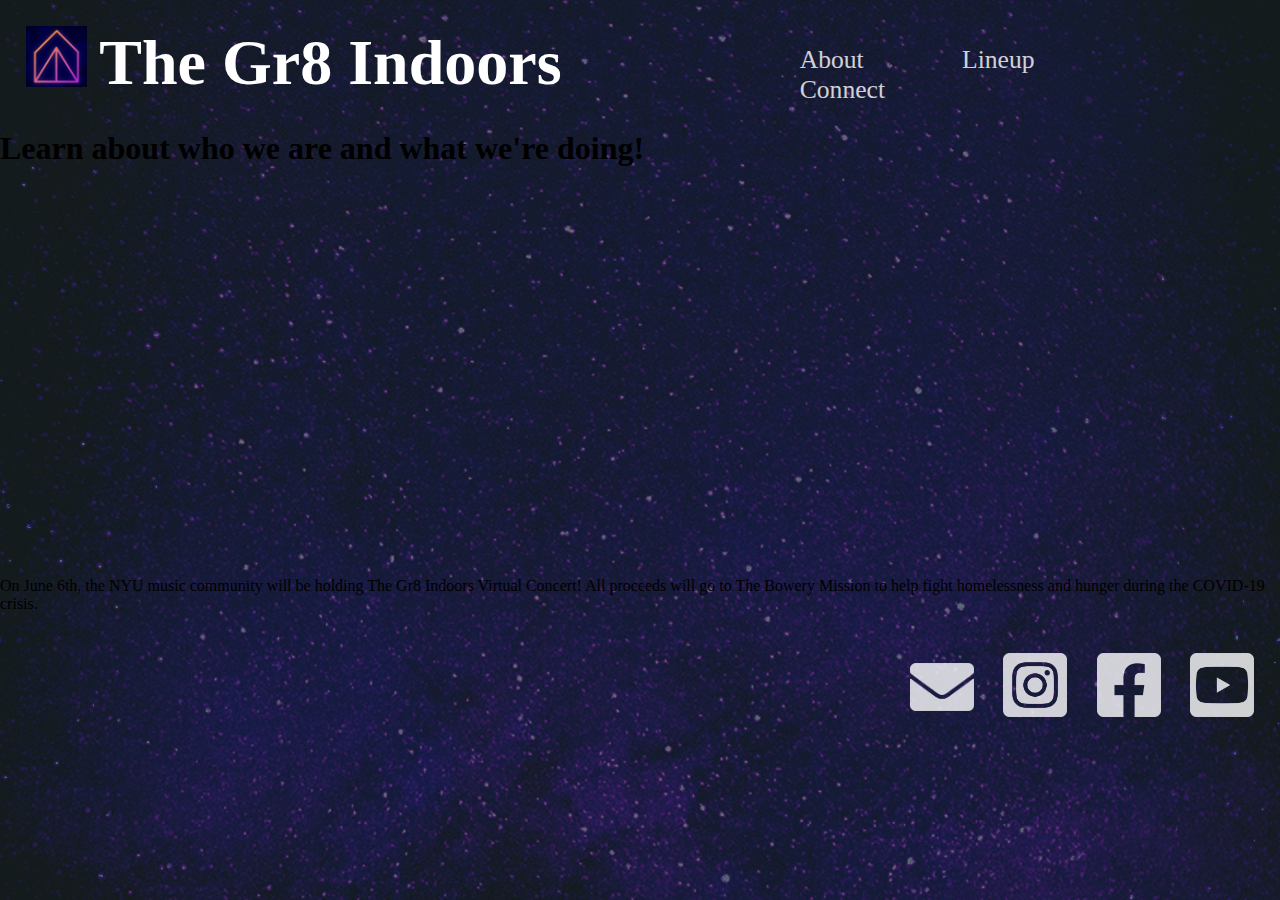
==== about/index.html @ 5b60b0fb "fixed logo links" ====
<!DOCTYPE html>
<html>
<head>
  <meta charset="UTF-8" name="viewport" content="width=device-width, initial-scale=1">
  <title>The Gr8 Indoors</title>
  <link href="../styles/general.css" rel="stylesheet" type="text/css">
  <link href="../styles/about.css" rel="stylesheet" type="text/css">

  <link rel="icon" href="../assets/graphics/gr8_indoors_icon.jpg" type="image/gif" sizes="16x16">
  <!-- Global site tag (gtag.js) - Google Analytics -->
  <script async src="https://www.googletagmanager.com/gtag/js?id=UA-166864338-1"></script>
  <script>
    window.dataLayer = window.dataLayer || [];
    function gtag(){dataLayer.push(arguments);}
    gtag('js', new Date());

    gtag('config', 'UA-166864338-1');
  </script>
</head>
<body>
  <header>
    <div class="leftHeader">
      <a href="https://gr8indoors.com/">
        <div class="logo">
          <img src="../assets/graphics/gr8_indoors_icon.jpg">
        </div>
      </a>
      <a href="https://gr8indoors.com/">
        <h1>The Gr8 Indoors</h1>
      </a>
    </div>
    <div class="rightHeader">
      <div class="nav">
        <ul>
          <a href="https://gr8indoors.com/about/"><li>About</li></a>
          <a href="https://gr8indoors.com/lineup-and-schedule/"><li>Lineup</li></a>
          <a href="https://gr8indoors.com/connect/"><li>Connect</li></a>
      </div>
    </div>
  </header>
  <div class="main">
    <h1 class="videoAnnouncement">
      Learn about who we are and what we're doing!
    </h1>
    <div class="video">
      <iframe width="560" height="315" src="https://www.youtube.com/embed/5uHta3VZrWQ" frameborder="0" allow="accelerometer; autoplay; encrypted-media; gyroscope; picture-in-picture" allowfullscreen></iframe>
    </div>
    <div class="announcement">
      <p>On June 6th, the NYU music community will be holding The Gr8 Indoors Virtual Concert! All proceeds will go to The Bowery Mission to help fight homelessness and hunger during the COVID-19 crisis.</p>
    </div>

  </div>
  <footer>
    <a href="mailto:zoomconcertteam@gmail.com"><img id="emailIcon" class="connectIcon" src="../assets/graphics/envelope-solid.png"></a>
    <a href="https://www.instagram.com/thegr8indoorsconcert/"><img class="connectIcon" src="../assets/graphics/instagram.png"></a>
    <a href="https://www.facebook.com/events/234155271235261/"><img class="connectIcon" src="../assets/graphics/facebook.png"></a>
    <a href="https://www.youtube.com/channel/UCjgULXL2cb7owvDDzgZ5wBQ"><img class="connectIcon" src="../assets/graphics/youtube.png"></a>


  </footer>
</body>
</html>
---- styles/general.css ----
@font-face { font-family: Minimal; src: url('fonts/minimal.oft'); }


* {
  margin: 0;
  padding: 0;
}

body{
  margin: 0px;
  padding: 0px;
  height: 100%;
  width: 100%;
  font-family: Minimal;
}

header{
  width: auto;
  color: white;
  padding: 2%;
  overflow: hidden;
}

.logo{
  float:left;
  width:10%;
  padding-right: 2%;
}

.logo img{
  width: 100%;
}

header a{
  text-decoration: none;
  color: white;
}
header h1{
 font-size: 5vw;
}

.leftHeader{
  float: left;
  width: 50%;
  overflow: hidden;
}

.rightHeader{
  float: left;
  width: 50%;
  padding-top: 1.5vw;
  /* border: 1px solid white; */
}

.nav{
  padding-left: 10%;
  padding-right: 10%;
}

.nav ul{
  list-style-type: none;
  text-align: center;

}

.nav li{
  font-size: 2vw;
  margin-left: 20%;
  float: left;
  transition: transform 0.2s, opacity 0.2s;
  text-align: center;
  width: auto;
  opacity: 0.8;
  /* border: 1px solid white; */
}

.nav li:hover{
  transform: scale(1.2);
  opacity: 1;
}



footer{
  width: auto;
  text-align: right;
  padding: 2%
}

footer img{
  width: 5vw;
  padding-left: 2vw;
  opacity: 0.8;
  transition: transform 0.3s, opacity 0.3s;
}

footer img:hover{
  transform: scale(1.2);
  opacity: 1;
}

#emailIcon{
  padding-top: 2%;
  padding-bottom: 0.5%;
}
---- styles/about.css ----
body{
  background: url("../assets/graphics/night_sky.jpg") no-repeat;
  background-attachment: fixed;
  background-position: left;
  background-repeat: no-repeat;
  background-size: cover;
}

.video{
  text-align: center;
  overflow: hidden;
  margin-top: 2%;
  padding-bottom:30%;
  position:relative;
  height:0;
}

.video iframe{
  left:0;
  top:0;
  height:100%;
  width:50%;
  position:absolute;
  padding-right: 25%;
  padding-left: 25%;
}
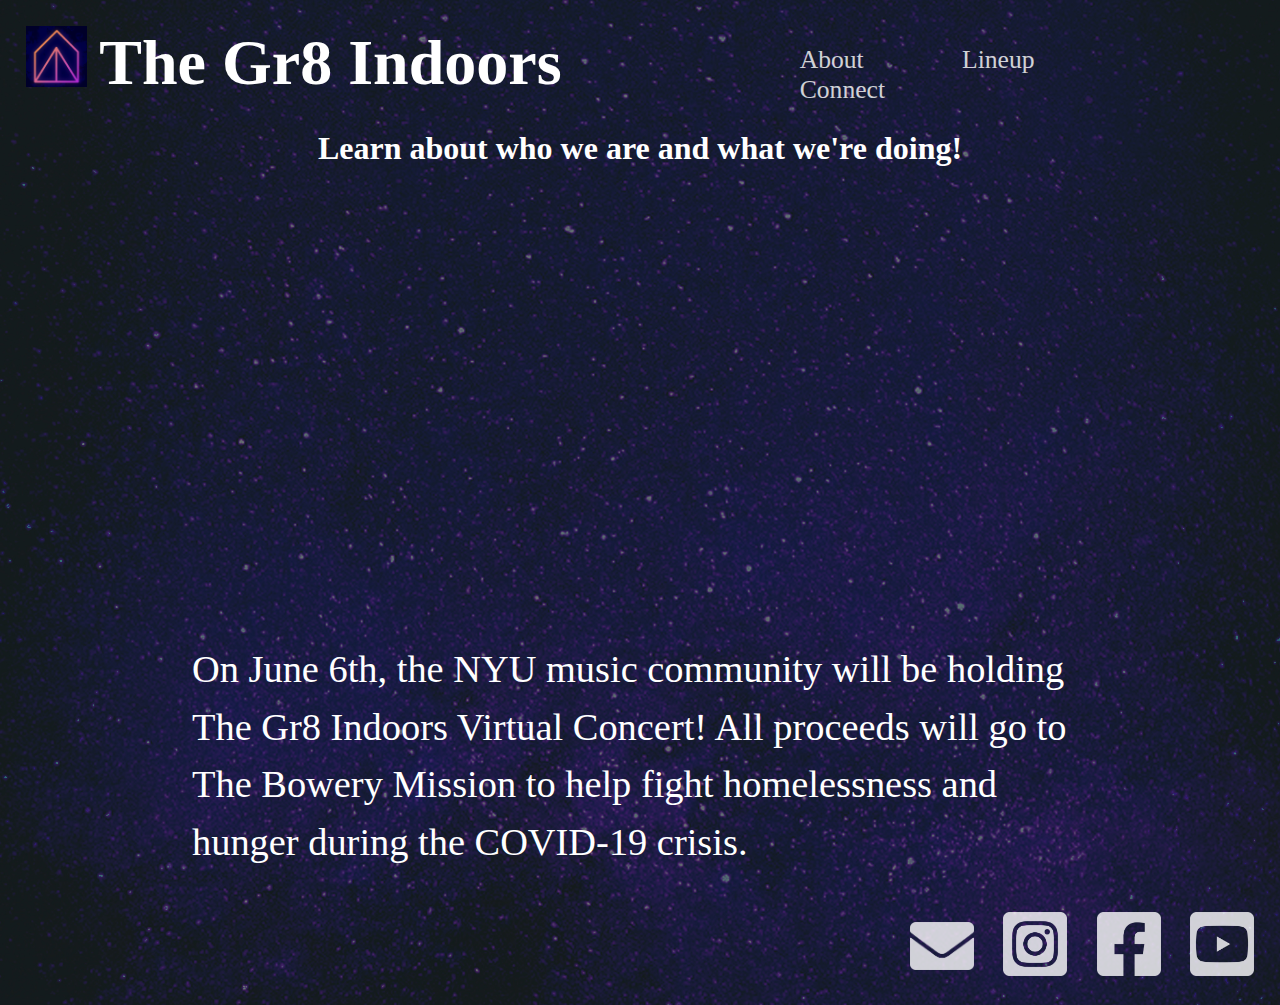
==== commit 561e8fe8: "donate button" ====
--- a/about/index.html
+++ b/about/index.html
@@ -5,7 +5,6 @@
   <title>The Gr8 Indoors</title>
   <link href="../styles/general.css" rel="stylesheet" type="text/css">
   <link href="../styles/about.css" rel="stylesheet" type="text/css">
-
   <link rel="icon" href="../assets/graphics/gr8_indoors_icon.jpg" type="image/gif" sizes="16x16">
   <!-- Global site tag (gtag.js) - Google Analytics -->
   <script async src="https://www.googletagmanager.com/gtag/js?id=UA-166864338-1"></script>
@@ -39,13 +38,13 @@
     </div>
   </header>
   <div class="main">
-    <h1 class="videoAnnouncement">
+    <h1 class="aboutAnnouncementHeading">
       Learn about who we are and what we're doing!
     </h1>
     <div class="video">
       <iframe width="560" height="315" src="https://www.youtube.com/embed/5uHta3VZrWQ" frameborder="0" allow="accelerometer; autoplay; encrypted-media; gyroscope; picture-in-picture" allowfullscreen></iframe>
     </div>
-    <div class="announcement">
+    <div class="aboutAnnouncement">
       <p>On June 6th, the NYU music community will be holding The Gr8 Indoors Virtual Concert! All proceeds will go to The Bowery Mission to help fight homelessness and hunger during the COVID-19 crisis.</p>
     </div>
 
--- a/styles/about.css
+++ b/styles/about.css
@@ -4,6 +4,23 @@
   background-position: left;
   background-repeat: no-repeat;
   background-size: cover;
+}
+
+.aboutAnnouncementHeading{
+  color: white;
+  text-align: center;
+}
+
+.aboutAnnouncement{
+  color: white;
+  padding-left: 15%;
+  padding-right: 15%;
+  padding-top: 5%;
+}
+
+.aboutAnnouncement p{
+  font-size: 3vw;
+  line-height: 150%;
 }
 
 .video{
@@ -19,7 +36,7 @@
   left:0;
   top:0;
   height:100%;
-  width:50%;
+  width:55%;
   position:absolute;
   padding-right: 25%;
   padding-left: 25%;
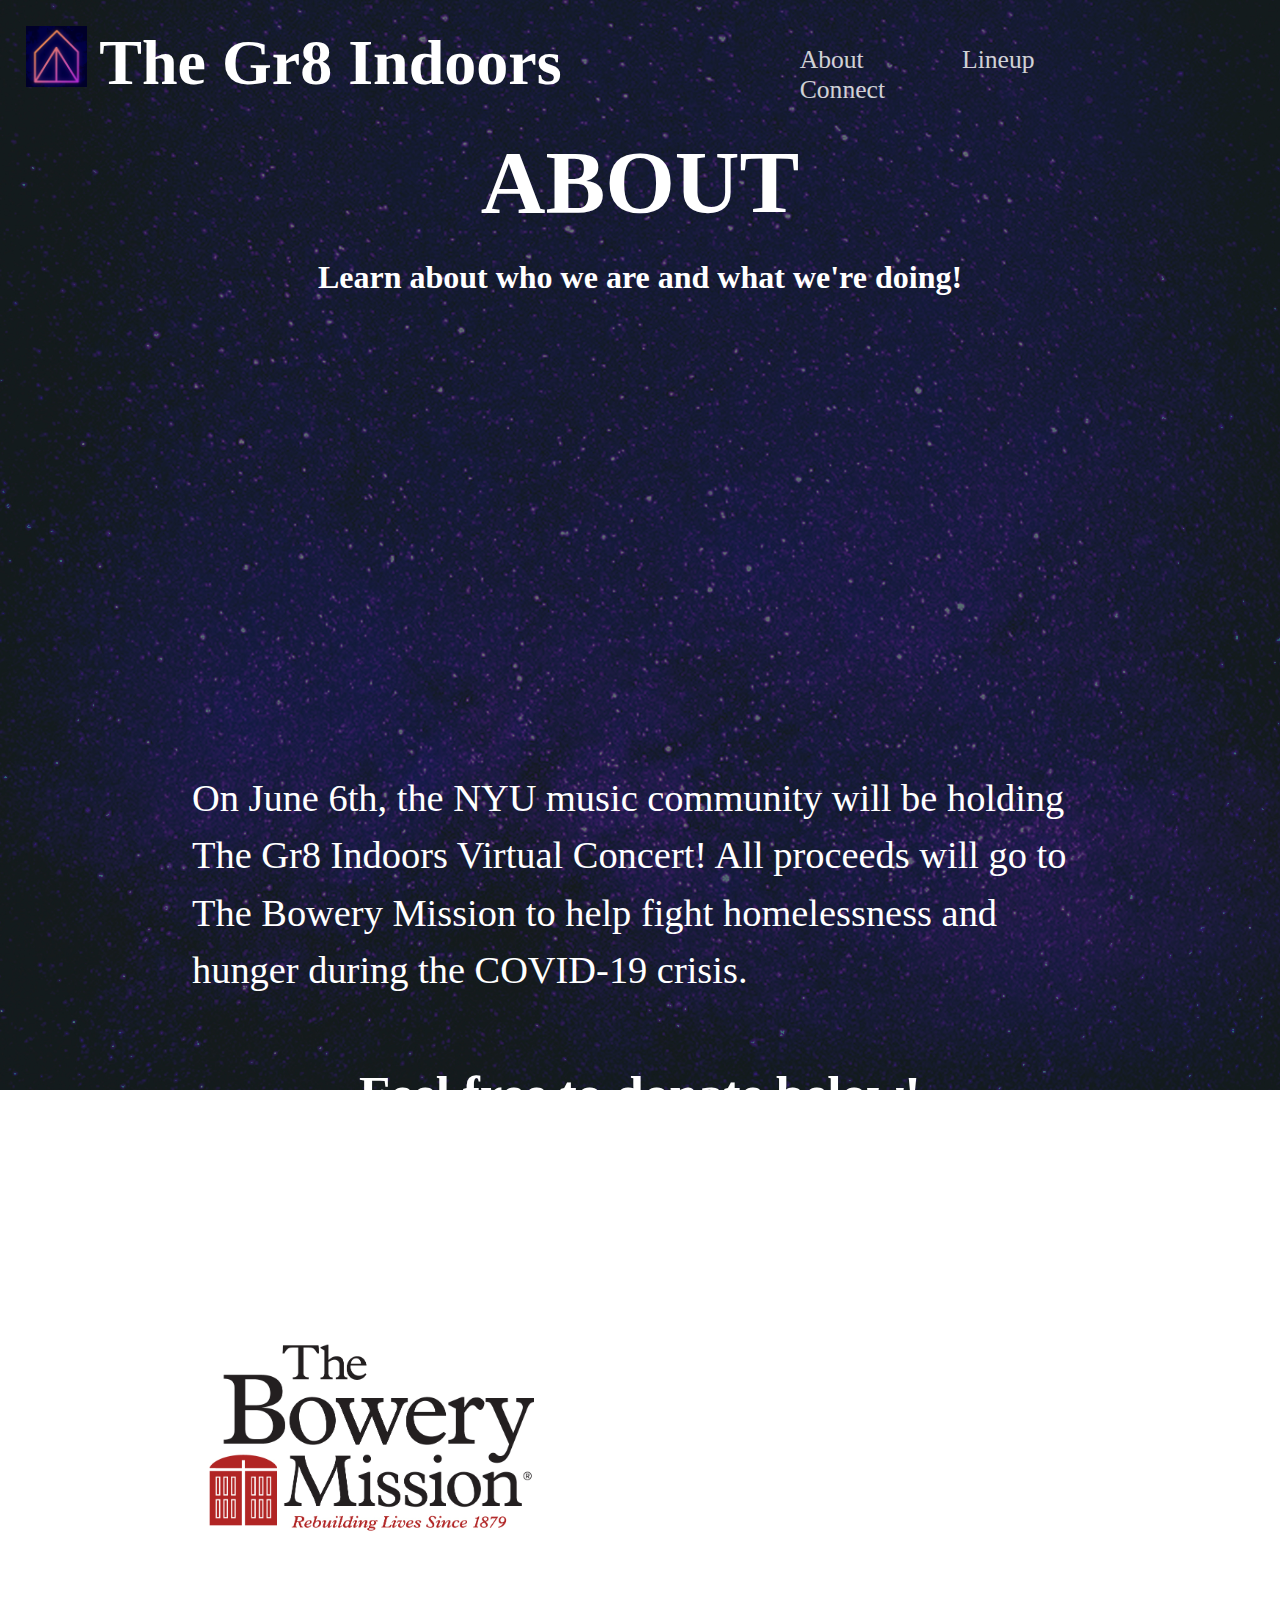
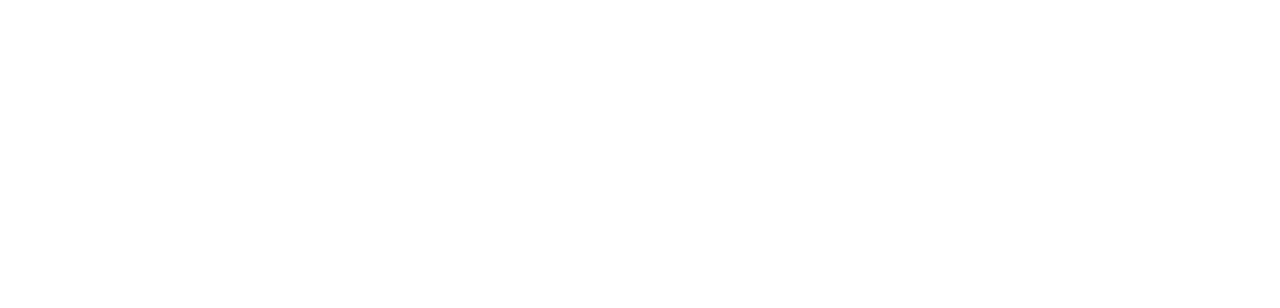
==== commit 7ad9969a: "about page" ====
--- a/about/index.html
+++ b/about/index.html
@@ -38,6 +38,9 @@
     </div>
   </header>
   <div class="main">
+    <h1 class="pageHeading">
+      ABOUT
+    </h1>
     <h1 class="aboutAnnouncementHeading">
       Learn about who we are and what we're doing!
     </h1>
@@ -48,14 +51,31 @@
       <p>On June 6th, the NYU music community will be holding The Gr8 Indoors Virtual Concert! All proceeds will go to The Bowery Mission to help fight homelessness and hunger during the COVID-19 crisis.</p>
     </div>
 
+    <h1 class="donatePara videoAnnouncement">
+      Feel free to donate below!
+    </h1>
+    <div class="indexDonateButton">
+      <a href="https://my.bowery.org/fundraiser/2749048" target="_blank">DONATE</a>
+    </div>
+
+    <div class="boweryInfo">
+      <img src="../assets/graphics/boweryMission.jpg" alt="bowery">
+      <p>
+        Want to learn more about the Bowery Mission and what they do? Visit their site below!
+      </p>
+    </div>
+
+    <div class="boweryMission">
+      <a href="https://my.bowery.org/campaign/fundraise-for-the-homeless/c46042" target="_blank">THE BOWERY MISSION</a>
+    </div>
+
+
   </div>
   <footer>
     <a href="mailto:zoomconcertteam@gmail.com"><img id="emailIcon" class="connectIcon" src="../assets/graphics/envelope-solid.png"></a>
     <a href="https://www.instagram.com/thegr8indoorsconcert/"><img class="connectIcon" src="../assets/graphics/instagram.png"></a>
     <a href="https://www.facebook.com/events/234155271235261/"><img class="connectIcon" src="../assets/graphics/facebook.png"></a>
     <a href="https://www.youtube.com/channel/UCjgULXL2cb7owvDDzgZ5wBQ"><img class="connectIcon" src="../assets/graphics/youtube.png"></a>
-
-
   </footer>
 </body>
 </html>
--- a/styles/general.css
+++ b/styles/general.css
@@ -79,7 +79,12 @@
   opacity: 1;
 }
 
-
+.pageHeading{
+  color: white;
+  font-size: 7vw;
+  text-align: center;
+  padding-bottom: 2%;
+}
 
 footer{
   width: auto;
--- a/styles/about.css
+++ b/styles/about.css
@@ -38,6 +38,77 @@
   height:100%;
   width:55%;
   position:absolute;
-  padding-right: 25%;
-  padding-left: 25%;
+  padding-right: 22.5%;
+  padding-left: 22.5%;
 }
+
+.boweryInfo{
+  width: 70%;
+  overflow: hidden;
+  padding-top: 4%;
+  padding-left: 15%;
+  padding-right: 15%;
+}
+
+.boweryInfo img{
+  width: 40%;
+  float: left;
+  margin-right: 5%;
+}
+
+.boweryInfo p{
+  color: white;
+  font-size: 3vw;
+  line-height: 150%;
+}
+
+.donatePara{
+  padding-top: 5%;
+  text-align: center;
+  color: white;
+  font-size: 4vw;
+}
+
+.indexDonateButton{
+  padding-top: 2%;
+  padding-bottom: 2%;
+  text-align: center;
+  font-size: 5vw;
+  width: 20%;
+  border: 1.5px solid white;
+  transition: transform 0.3s;
+  margin-top: 2%;
+  margin-left: 40%;
+  margin-right: 40%;
+}
+
+.indexDonateButton a{
+  color: white;
+  text-decoration: none;
+}
+
+.indexDonateButton:hover{
+  transform: scale(1.1);
+}
+
+.boweryMission{
+  padding-top: 2%;
+  padding-bottom: 2%;
+  text-align: center;
+  font-size: 5vw;
+  width: 40%;
+  border: 1.5px solid white;
+  transition: transform 0.3s;
+  margin-top: 2%;
+  margin-left: 30%;
+  margin-right: 30%;
+}
+
+.boweryMission a{
+  color: white;
+  text-decoration: none;
+}
+
+.boweryMission:hover{
+  transform: scale(1.1);
+}
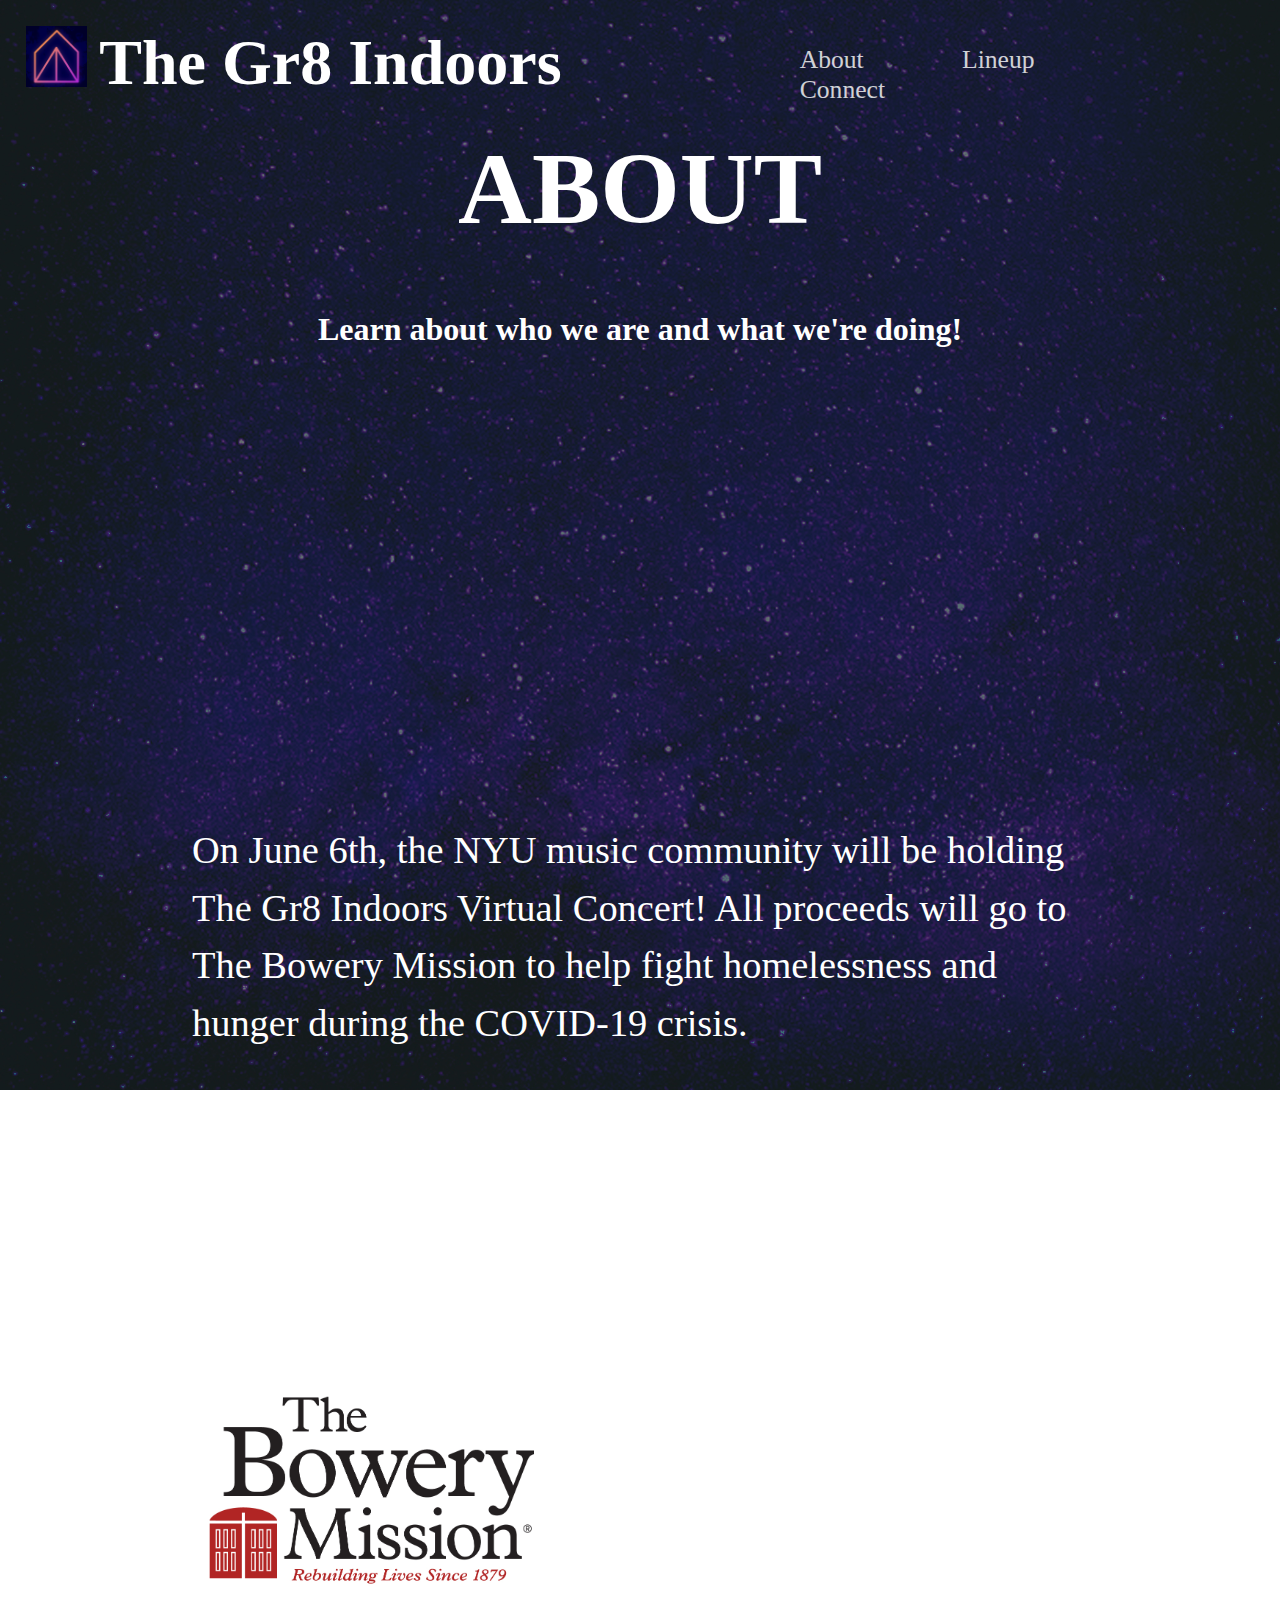
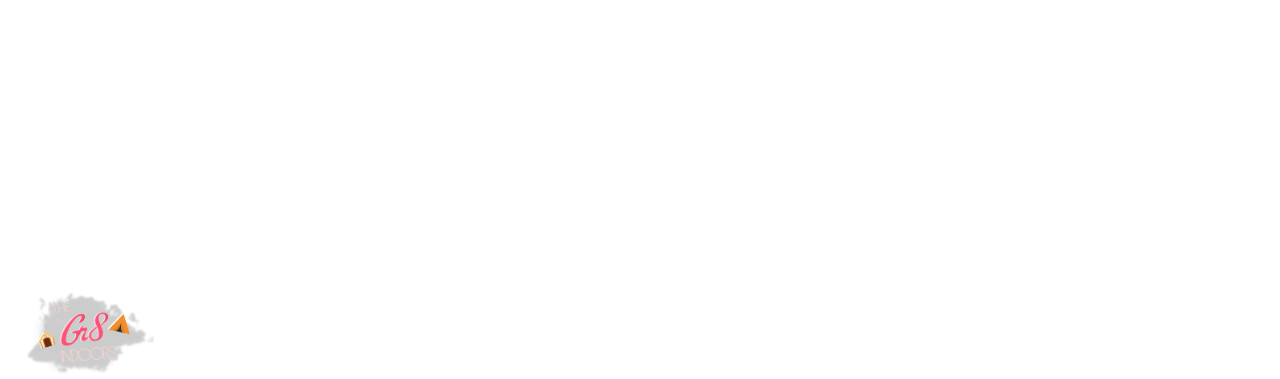
==== commit 7b7db2fa: "lineup page" ====
--- a/about/index.html
+++ b/about/index.html
@@ -38,9 +38,11 @@
     </div>
   </header>
   <div class="main">
-    <h1 class="pageHeading">
-      ABOUT
-    </h1>
+    <div class="pageHeading">
+      <h1>
+        ABOUT
+      </h1>
+    </div>
     <h1 class="aboutAnnouncementHeading">
       Learn about who we are and what we're doing!
     </h1>
@@ -72,10 +74,15 @@
 
   </div>
   <footer>
-    <a href="mailto:zoomconcertteam@gmail.com"><img id="emailIcon" class="connectIcon" src="../assets/graphics/envelope-solid.png"></a>
-    <a href="https://www.instagram.com/thegr8indoorsconcert/"><img class="connectIcon" src="../assets/graphics/instagram.png"></a>
-    <a href="https://www.facebook.com/events/234155271235261/"><img class="connectIcon" src="../assets/graphics/facebook.png"></a>
-    <a href="https://www.youtube.com/channel/UCjgULXL2cb7owvDDzgZ5wBQ"><img class="connectIcon" src="../assets/graphics/youtube.png"></a>
+    <div class="footerLogo">
+      <img src="../assets/graphics/gr8indoorslogo.png">
+    </div>
+    <div class="footerLinks">
+      <a href="mailto:zoomconcertteam@gmail.com"><img id="emailIcon" class="connectIcon" src="../assets/graphics/envelope-solid.png"></a>
+      <a href="https://www.instagram.com/thegr8indoorsconcert/"><img class="connectIcon" src="../assets/graphics/instagram.png"></a>
+      <a href="https://www.facebook.com/events/234155271235261/"><img class="connectIcon" src="../assets/graphics/facebook.png"></a>
+      <a href="https://www.youtube.com/channel/UCjgULXL2cb7owvDDzgZ5wBQ"><img class="connectIcon" src="../assets/graphics/youtube.png"></a>
+    </div>
   </footer>
 </body>
 </html>
--- a/styles/general.css
+++ b/styles/general.css
@@ -81,25 +81,66 @@
 
 .pageHeading{
   color: white;
-  font-size: 7vw;
+  font-size: 4vw;
   text-align: center;
-  padding-bottom: 2%;
+  padding-bottom: 5%;
+  width: 80%;
+  margin-right: 10%;
+  margin-left: 10%;
+  /* border: 1px solid white; */
+}
+
+.pageHeading h1{
+  /* float: left; */
+}
+
+.pageIcon{
+  width: 10%;
+  overflow: hidden;
+  float: right;
+}
+
+.pageIcon img{
+  width: 100%;
 }
 
 footer{
   width: auto;
-  text-align: right;
-  padding: 2%
+  /* border: 1px solid white; */
+  overflow: hidden;
+  padding-top: 5%;
+  /* padding: 2%; */
 }
 
-footer img{
+.footerLogo{
+  width: 10%;
+  float: left;
+  padding-left: 2%;
+}
+
+.footerLogo img{
+  width: 100%;
+  /* border: 1px solid red; */
+}
+
+
+
+.footerLinks{
+  float: right;
+  text-align: right;
+  width: 80%;
+  padding-right: 2%;
+  /* border: 1px solid white; */
+}
+
+.footerLinks img{
   width: 5vw;
   padding-left: 2vw;
   opacity: 0.8;
   transition: transform 0.3s, opacity 0.3s;
 }
 
-footer img:hover{
+.footerLinks img:hover{
   transform: scale(1.2);
   opacity: 1;
 }
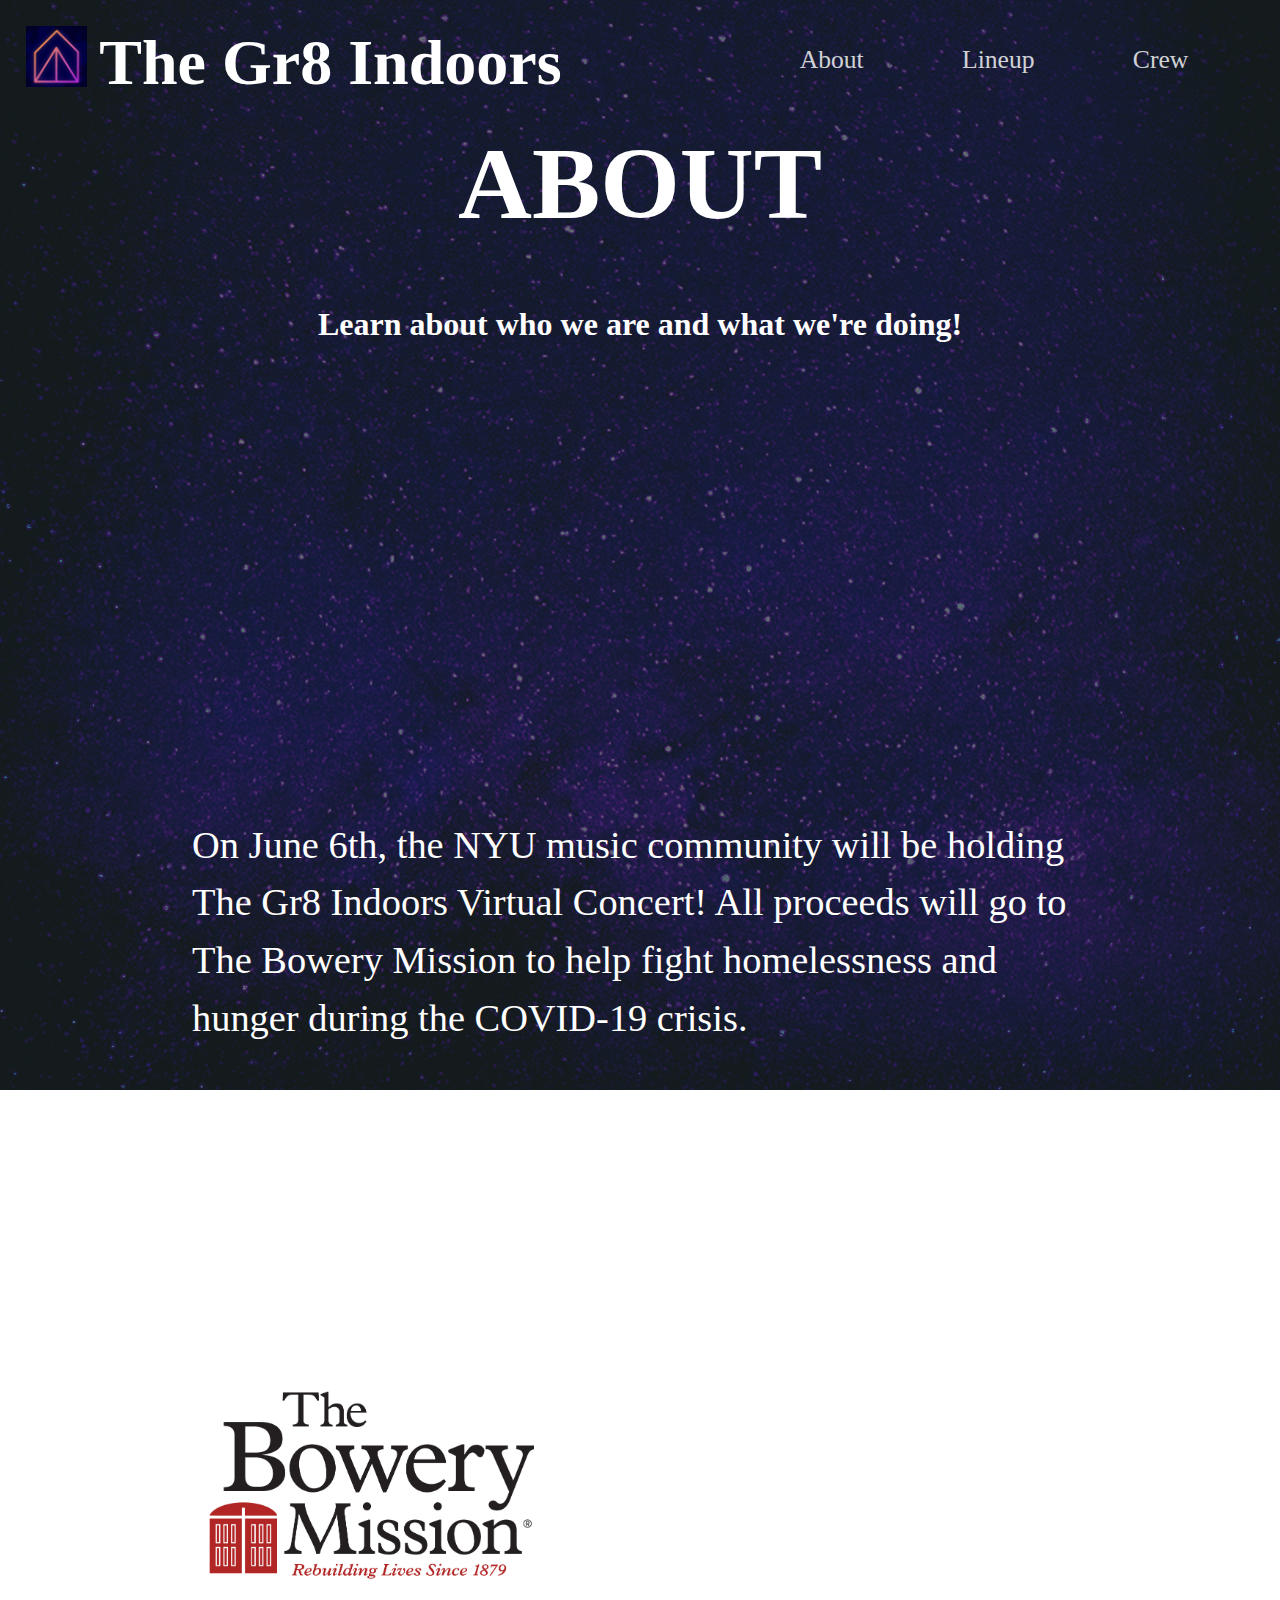
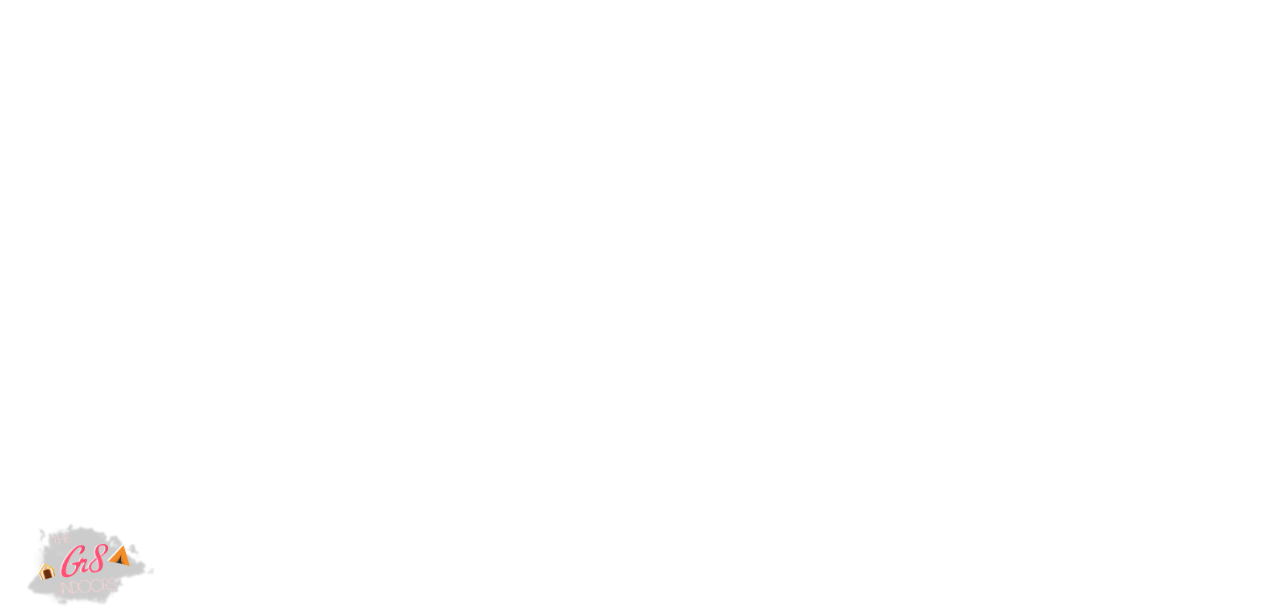
==== commit 92ca1f27: "crew changes" ====
--- a/about/index.html
+++ b/about/index.html
@@ -33,7 +33,7 @@
         <ul>
           <a href="https://gr8indoors.com/about/"><li>About</li></a>
           <a href="https://gr8indoors.com/lineup-and-schedule/"><li>Lineup</li></a>
-          <a href="https://gr8indoors.com/connect/"><li>Connect</li></a>
+          <a href="https://gr8indoors.com/crew/"><li>Crew</li></a>
       </div>
     </div>
   </header>
@@ -71,6 +71,19 @@
       <a href="https://my.bowery.org/campaign/fundraise-for-the-homeless/c46042" target="_blank">THE BOWERY MISSION</a>
     </div>
 
+    <div class="aboutAnnouncement aboutConnect">
+      <p>You can also contact us with any questions at
+        <a href="mailto:zoomconcertteam@gmail.com">zoomconcertteam@gmail.com</a>
+         or on our
+         <a href="https://www.instagram.com/thegr8indoorsconcert/">Instagram,</a>
+         <a href="https://www.facebook.com/events/234155271235261/">Facebook,</a>
+         or
+         <a href="https://www.youtube.com/channel/UCjgULXL2cb7owvDDzgZ5wBQ">Youtube</a>
+         accounts.
+      </p>
+    </div>
+
+
 
   </div>
   <footer>
--- a/styles/about.css
+++ b/styles/about.css
@@ -112,3 +112,13 @@
 .boweryMission:hover{
   transform: scale(1.1);
 }
+
+.aboutConnect a{
+  color: white;
+  transition: transform 0.2s, font-weight 0.2s;
+}
+
+.aboutConnect a:hover{
+  font-weight: 800;
+  transform: scale(1.2);
+}
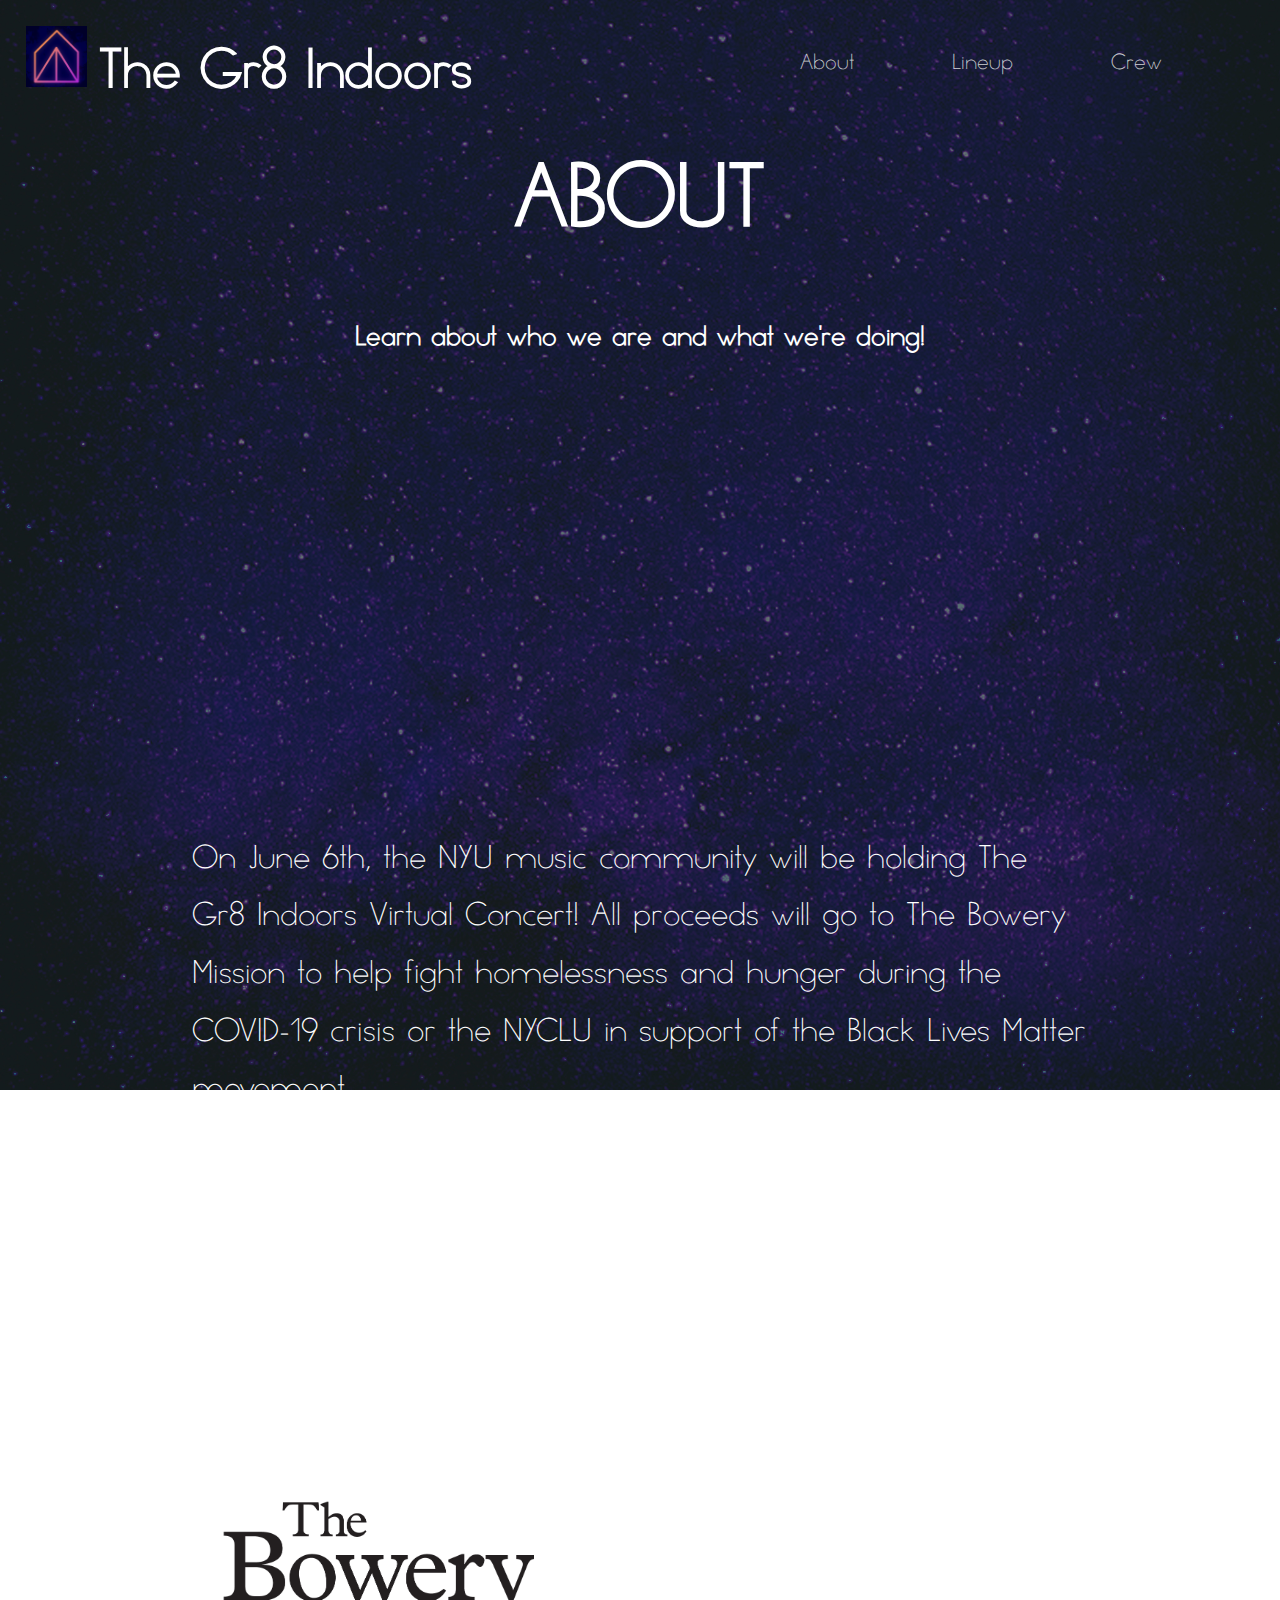
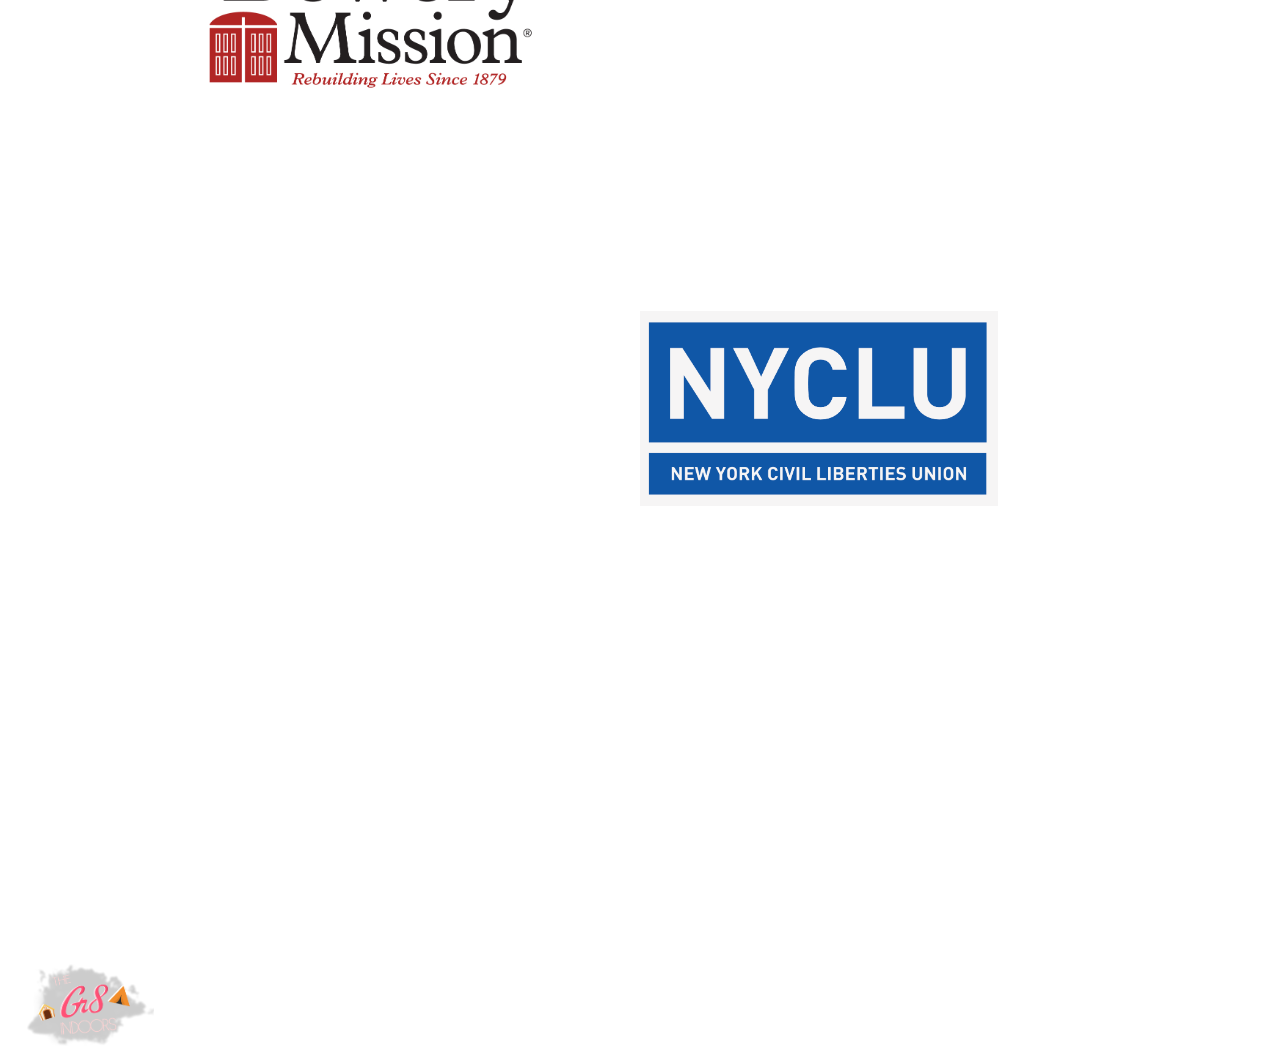
==== commit 7e0d8cee: "nyclu update" ====
--- a/about/index.html
+++ b/about/index.html
@@ -50,25 +50,42 @@
       <iframe width="560" height="315" src="https://www.youtube.com/embed/5uHta3VZrWQ" frameborder="0" allow="accelerometer; autoplay; encrypted-media; gyroscope; picture-in-picture" allowfullscreen></iframe>
     </div>
     <div class="aboutAnnouncement">
-      <p>On June 6th, the NYU music community will be holding The Gr8 Indoors Virtual Concert! All proceeds will go to The Bowery Mission to help fight homelessness and hunger during the COVID-19 crisis.</p>
+      <p>On June 6th, the NYU music community will be holding The Gr8 Indoors Virtual Concert! All proceeds will go to The Bowery Mission to help fight homelessness and hunger during the COVID-19 crisis or the NYCLU in support of the Black Lives Matter movement.</p>
     </div>
 
     <h1 class="donatePara videoAnnouncement">
       Feel free to donate below!
     </h1>
-    <div class="indexDonateButton">
-      <a href="https://my.bowery.org/fundraiser/2749048" target="_blank">DONATE</a>
+    <div class="indexDonateButtonBlock">
+      <div class="indexDonateButton">
+        <a href="https://my.bowery.org/fundraiser/2749048" target="_blank">BOWERY MISSION</a>
+      </div>
+      <div class="indexDonateButton">
+        <a href="https://l.facebook.com/l.php?u=https%3A%2F%2Fwww.gofundme.com%2Ff%2Fh87gm9-the-gr8-indoors%3Ffbclid%3DIwAR1bV8lLgLVAxxhiGA2t_jpinohJ33omQA0TL91hgqYZwqVi1fAlntAV1lo&h=AT1cEFrF49JyX3wapx_Rl8syZXX0es06PpQvFcmmNAYp0jmLIiA-jr5ywIkZym1KP2aOivpaxkEz9rnC1CFg9oTY07UhS9f4O18EvcUJ0rG95CXtV1TFD-O2vbq2JXUCtYvl_ZrOELU" target="_blank">NYCLU</a>
+      </div>
     </div>
 
     <div class="boweryInfo">
       <img src="../assets/graphics/boweryMission.jpg" alt="bowery">
       <p>
-        Want to learn more about the Bowery Mission and what they do? Visit their site below!
+        Since the 1870s, The Bowery Mission has served New Yorkers experiencing homelessness, hunger and other crises. Visit their site below!
       </p>
     </div>
 
     <div class="boweryMission">
-      <a href="https://my.bowery.org/campaign/fundraise-for-the-homeless/c46042" target="_blank">THE BOWERY MISSION</a>
+      <a href="https://my.bowery.org/campaign/fundraise-for-the-homeless/c46042" target="_blank">THE BOWERY MISSION INFO</a>
+    </div>
+
+    <div class="boweryInfo">
+      <p>
+        The New York Civil Liberties Union (NYCLU) is one of the nation's foremost defenders of civil liberties and civil rights. Visit their site below!
+      </p>
+      <img src="../assets/graphics/nyclu.png" alt="bowery">
+
+    </div>
+
+    <div class="boweryMission">
+      <a href="https://www.nyclu.org/" target="_blank">NYCLU INFO</a>
     </div>
 
     <div class="aboutAnnouncement aboutConnect">
--- a/styles/general.css
+++ b/styles/general.css
@@ -1,4 +1,4 @@
-@font-face { font-family: Minimal; src: url('fonts/minimal.oft'); }
+@font-face { font-family: "Minimal"; src: url('../fonts/Minimal.ttf'); font-weight: normal; font-style: normal;}
 
 
 * {
@@ -11,7 +11,7 @@
   padding: 0px;
   height: 100%;
   width: 100%;
-  font-family: Minimal;
+  font-family: "Minimal";
 }
 
 header{
--- a/styles/about.css
+++ b/styles/about.css
@@ -58,8 +58,10 @@
 
 .boweryInfo p{
   color: white;
-  font-size: 3vw;
+  font-size: 2.5vw;
   line-height: 150%;
+  float: left;
+  width: 50%;
 }
 
 .donatePara{
@@ -96,12 +98,12 @@
   padding-bottom: 2%;
   text-align: center;
   font-size: 5vw;
-  width: 40%;
+  width: 50%;
   border: 1.5px solid white;
   transition: transform 0.3s;
   margin-top: 2%;
-  margin-left: 30%;
-  margin-right: 30%;
+  margin-left: 25%;
+  margin-right: 25%;
 }
 
 .boweryMission a{
@@ -122,3 +124,33 @@
   font-weight: 800;
   transform: scale(1.2);
 }
+
+.indexDonateButtonBlock{
+  width: 80%;
+  overflow: hidden;
+  margin-left: 10%;
+  margin-right: 10%;
+  padding-top: 2%;
+  padding-bottom: 2%;
+}
+
+.indexDonateButton{
+  float: left;
+  text-align: center;
+  font-size: 5vw;
+  width: 40%;
+  border: 1.5px solid white;
+  transition: transform 0.3s;
+  margin-top: 2%;
+  margin-left: 4.5%;
+  margin-right: 4.5%;
+}
+
+.indexDonateButton a{
+  color: white;
+  text-decoration: none;
+}
+
+.indexDonateButton:hover{
+  transform: scale(1.1);
+}
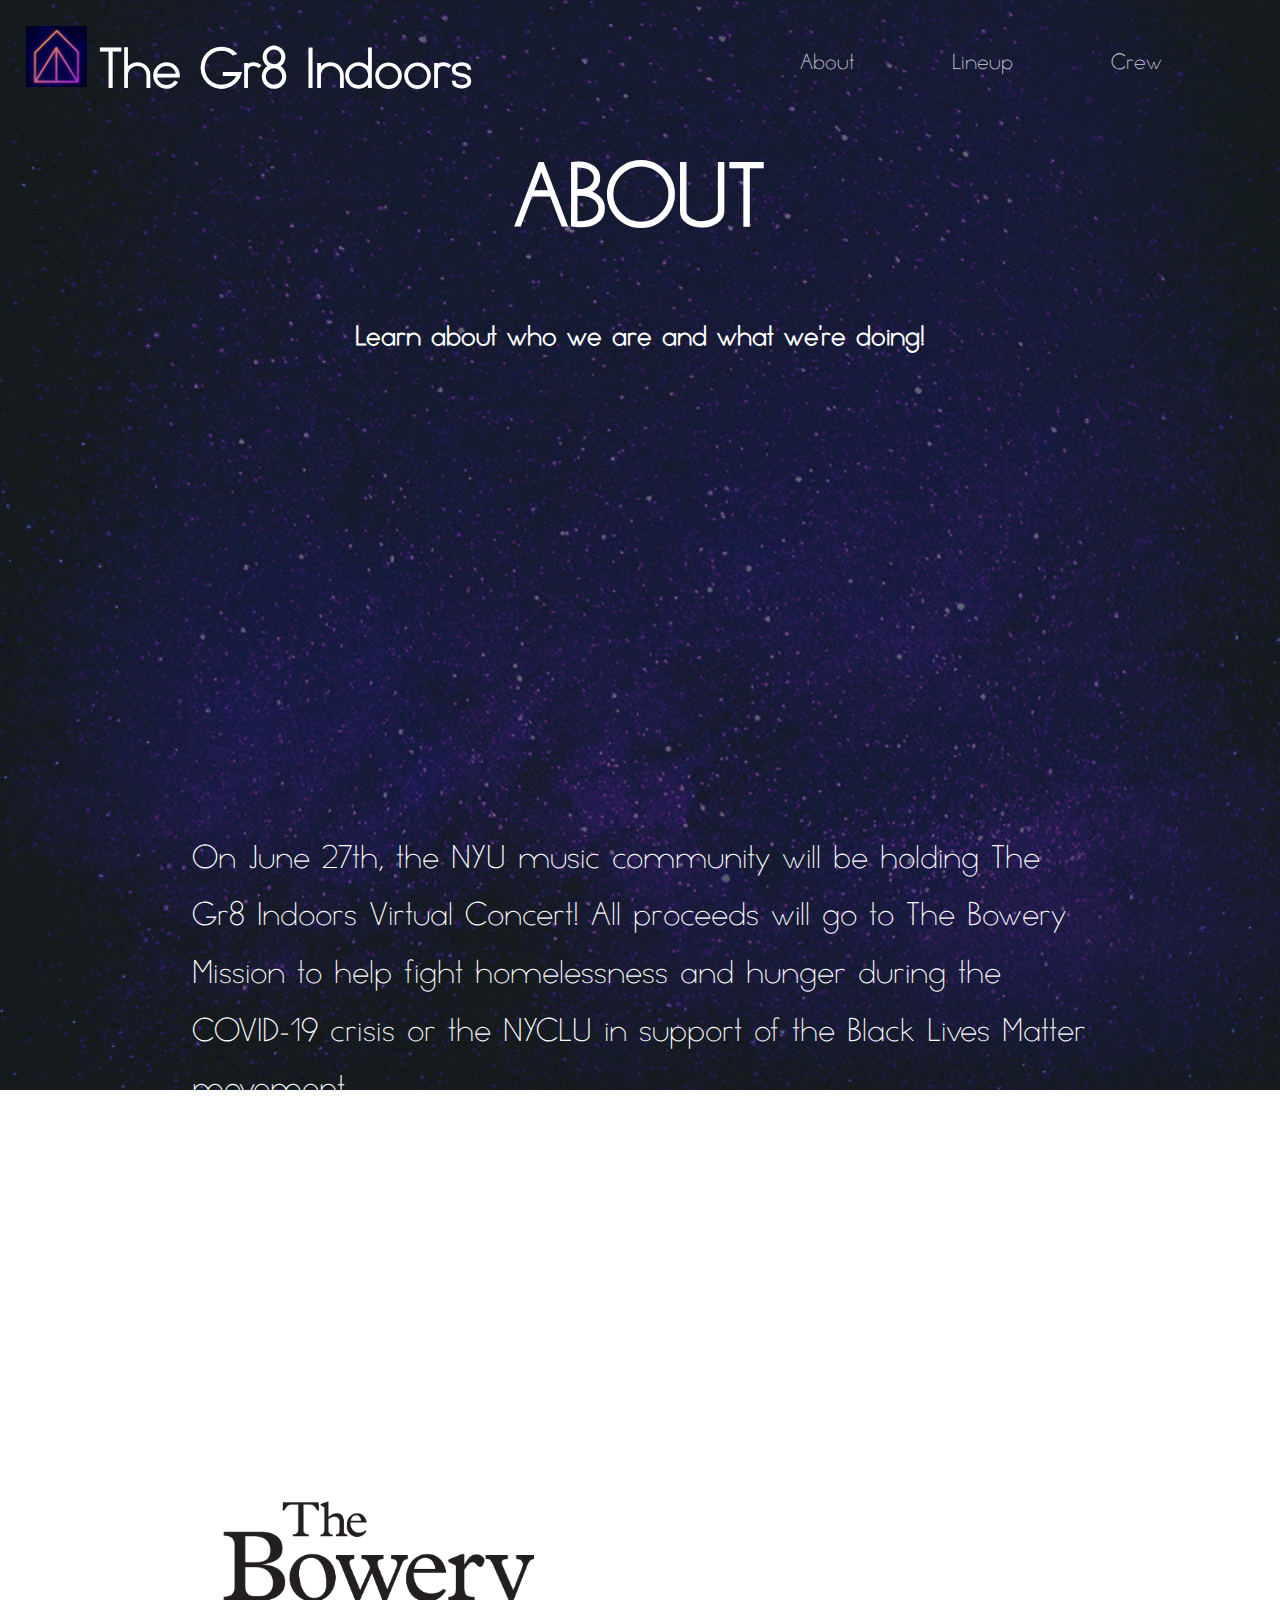
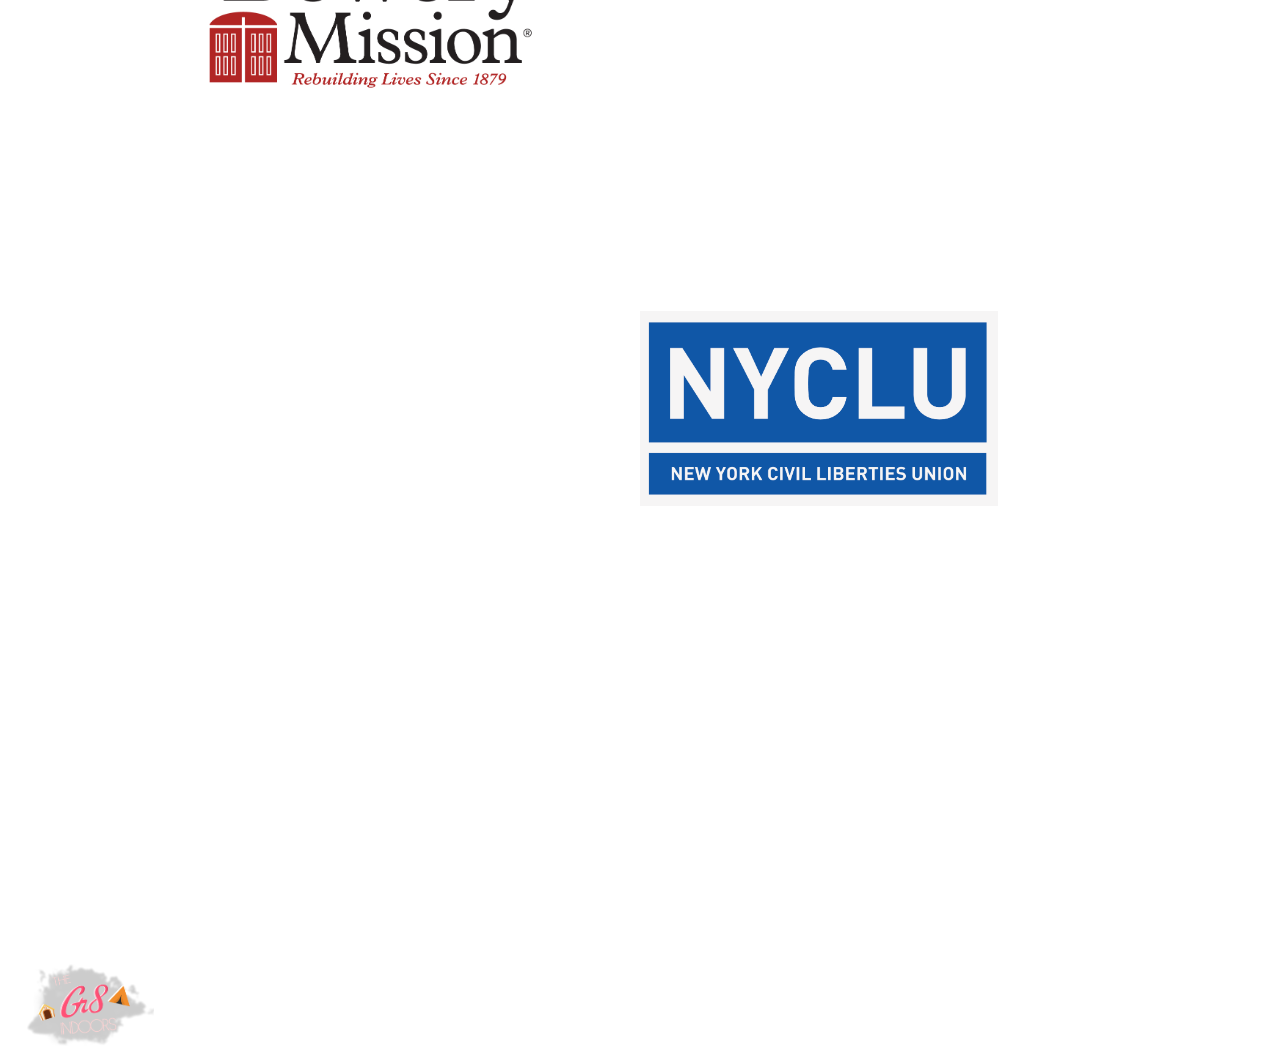
==== commit ac58ac89: "post show update" ====
--- a/about/index.html
+++ b/about/index.html
@@ -50,7 +50,7 @@
       <iframe width="560" height="315" src="https://www.youtube.com/embed/5uHta3VZrWQ" frameborder="0" allow="accelerometer; autoplay; encrypted-media; gyroscope; picture-in-picture" allowfullscreen></iframe>
     </div>
     <div class="aboutAnnouncement">
-      <p>On June 6th, the NYU music community will be holding The Gr8 Indoors Virtual Concert! All proceeds will go to The Bowery Mission to help fight homelessness and hunger during the COVID-19 crisis or the NYCLU in support of the Black Lives Matter movement.</p>
+      <p>On June 27th, the NYU music community will be holding The Gr8 Indoors Virtual Concert! All proceeds will go to The Bowery Mission to help fight homelessness and hunger during the COVID-19 crisis or the NYCLU in support of the Black Lives Matter movement.</p>
     </div>
 
     <h1 class="donatePara videoAnnouncement">
